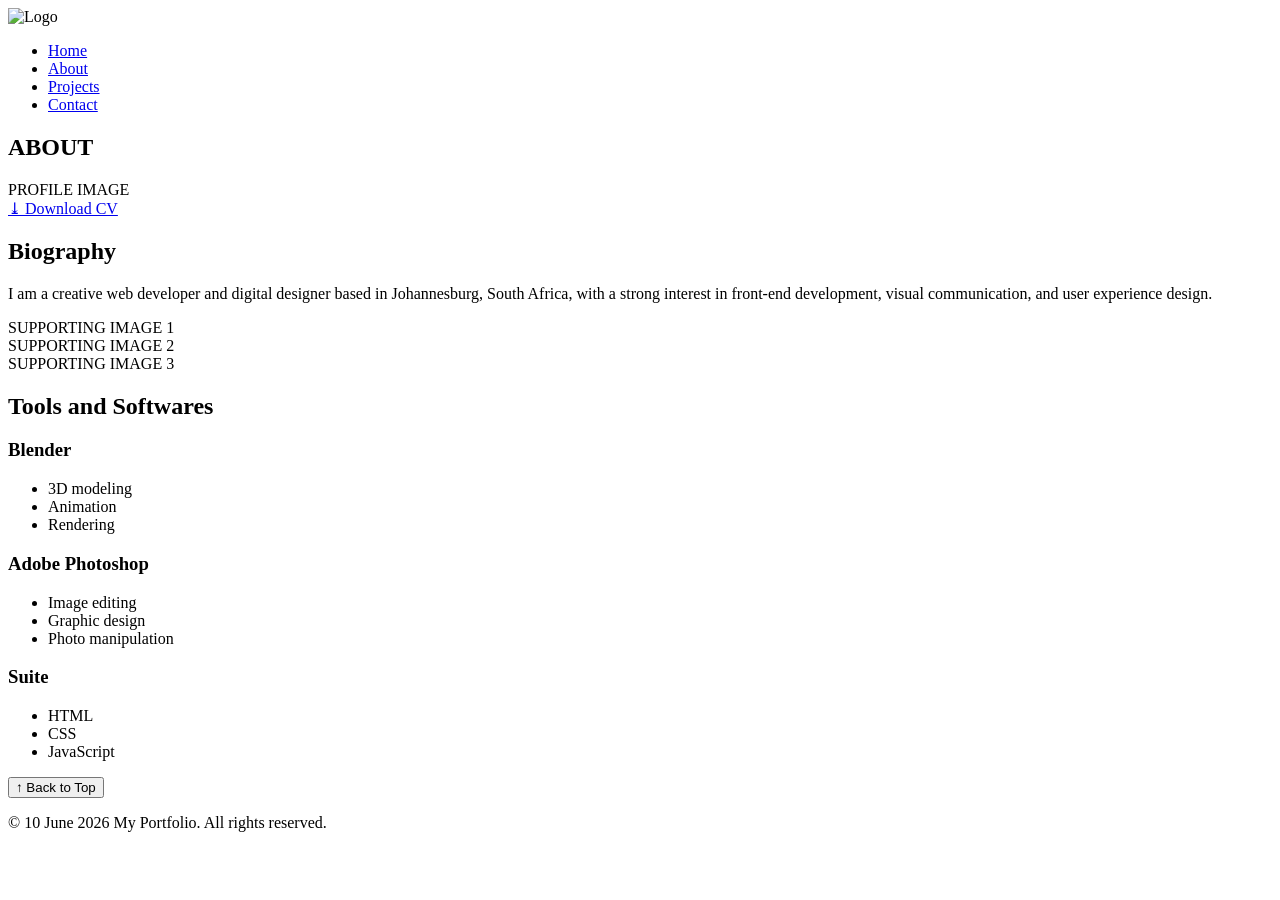
==== about.html @ 928bf6e4 "Add files via upload" ====
<!DOCTYPE html>
<html lang="en">
<head>
    <meta charset="UTF-8">
    <meta name="viewport" content="width=device-width, initial-scale=1.0">
    <meta name="description" content="This is a simple portfolio website." />
    <title>About</title>
    <link rel="stylesheet" href="../css/style.css">
    <script src="../js/script.js" defer></script>
</head>
<body>
    <div class="container">
    <header>
     <nav>
            <div class="Logo">
                <img src="../images/logo.png" alt="Logo" class="Logo">
            </div>
         <ul class="nav-links">
            <li><a href="./index.html">Home</a></li>
            <li><a href="./about.html">About</a></li>
            <li><a href="./projects.html">Projects</a></li>
            <li><a href="./contact.html">Contact</a></li>
         </ul>
     </nav>
    </header>
    <main>
        <section class="about-Section">
            <h1>ABOUT</h1>
          <div class="about-content">
                <!--LEFT SIDE-->
                <div class="about-left">
                    <div class="profile-image">
                        PROFILE IMAGE
                    </div>
                    <a href="#" class="button">⤓ Download CV</a>
               </div>
                     <!--RIGHT SIDE-->
               <div class="about-right">
                    <h2>Biography</h2>
                    <p> I am a creative web developer and digital designer based in Johannesburg, South Africa, with a strong interest in front-end development, visual communication, and user experience design.</p>
                        <!--SUPPORTING IMAGES-->
                    <div class="supporting-images">
                    <div class="supporting-box">
                        SUPPORTING IMAGE 1
                    </div>
                    <div class="supporting-box">
                       SUPPORTING IMAGE 2
                    </div>
                    <div class="supporting-box">
                       SUPPORTING IMAGE 3
                    </div>
                 </div>
              </div>
            </div> 
        </section>
        <section class="tools-section">
            <h2>Tools and Softwares</h2>
            <div class="tools-grid">
                <div class="tool-column">
                    <h3>Blender</h3>
                    <ul>
                        <li>3D modeling</li>
                        <li>Animation</li>
                        <li>Rendering</li>
                    </ul>
                 </div>
                 <div class="tool-column">
                    <h3>Adobe Photoshop</h3>
                     <ul>
                          <li>Image editing</li>
                          <li>Graphic design</li>
                          <li>Photo manipulation</li>
                     </ul>
                 </div>
                 <div class="tool-column">
                   <h3>Suite</h3>
                        <ul>
                            <li>HTML</li>
                            <li>CSS</li>
                            <li>JavaScript</li>
                       </ul>
                 </div>     
             </div>

            </div>
        </section>
    </main>
    <button id="topButton"> ↑ Back to Top</button>
    <footer>
        <p>&copy; <time datetime="2026-06-10">10 June 2026</time> My Portfolio. All rights reserved.</p>
    </footer>
</body>
</html>
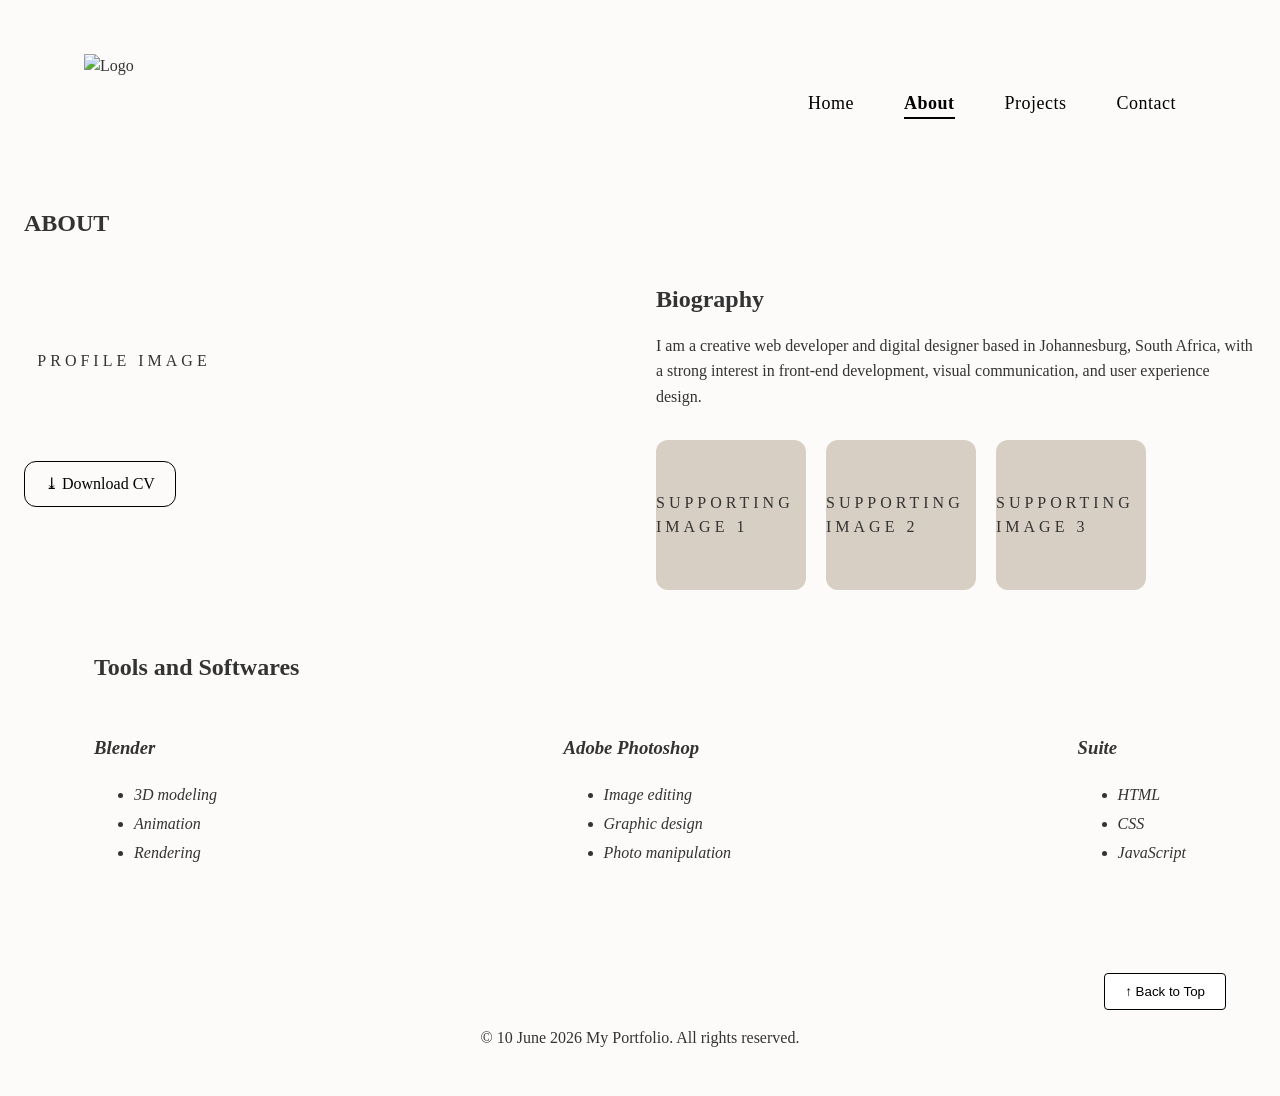
==== commit b71a58a6: "Fix file paths in about.html Updated paths for CSS and JS files, and adjusted image paths." ====
--- a/about.html
+++ b/about.html
@@ -5,89 +5,88 @@
     <meta name="viewport" content="width=device-width, initial-scale=1.0">
     <meta name="description" content="This is a simple portfolio website." />
     <title>About</title>
-    <link rel="stylesheet" href="../css/style.css">
-    <script src="../js/script.js" defer></script>
+    <link rel="stylesheet" href="style.css">
+    <script src="script.js" defer></script>
 </head>
 <body>
     <div class="container">
-    <header>
-     <nav>
-            <div class="Logo">
-                <img src="../images/logo.png" alt="Logo" class="Logo">
-            </div>
-         <ul class="nav-links">
-            <li><a href="./index.html">Home</a></li>
-            <li><a href="./about.html">About</a></li>
-            <li><a href="./projects.html">Projects</a></li>
-            <li><a href="./contact.html">Contact</a></li>
-         </ul>
-     </nav>
-    </header>
-    <main>
-        <section class="about-Section">
-            <h1>ABOUT</h1>
-          <div class="about-content">
-                <!--LEFT SIDE-->
-                <div class="about-left">
-                    <div class="profile-image">
-                        PROFILE IMAGE
+        <header>
+            <nav>
+                <div class="Logo">
+                    <img src="images/logo.png" alt="Logo" class="Logo">
+                </div>
+                <ul class="nav-links">
+                    <li><a href="index.html">Home</a></li>
+                    <li><a href="about.html">About</a></li>
+                    <li><a href="projects.html">Projects</a></li>
+                    <li><a href="contact.html">Contact</a></li>
+                </ul>
+            </nav>
+        </header>
+        <main>
+            <section class="about-Section">
+                <h1>ABOUT</h1>
+                <div class="about-content">
+                    <!--LEFT SIDE-->
+                    <div class="about-left">
+                        <div class="profile-image">
+                            PROFILE IMAGE
+                        </div>
+                        <a href="#" class="button">⤓ Download CV</a>
                     </div>
-                    <a href="#" class="button">⤓ Download CV</a>
-               </div>
-                     <!--RIGHT SIDE-->
-               <div class="about-right">
-                    <h2>Biography</h2>
-                    <p> I am a creative web developer and digital designer based in Johannesburg, South Africa, with a strong interest in front-end development, visual communication, and user experience design.</p>
+                    <!--RIGHT SIDE-->
+                    <div class="about-right">
+                        <h2>Biography</h2>
+                        <p>I am a creative web developer and digital designer based in Johannesburg, South Africa, with a strong interest in front-end development, visual communication, and user experience design.</p>
                         <!--SUPPORTING IMAGES-->
-                    <div class="supporting-images">
-                    <div class="supporting-box">
-                        SUPPORTING IMAGE 1
+                        <div class="supporting-images">
+                            <div class="supporting-box">
+                                SUPPORTING IMAGE 1
+                            </div>
+                            <div class="supporting-box">
+                                SUPPORTING IMAGE 2
+                            </div>
+                            <div class="supporting-box">
+                                SUPPORTING IMAGE 3
+                            </div>
+                        </div>
                     </div>
-                    <div class="supporting-box">
-                       SUPPORTING IMAGE 2
+                </div>
+            </section>
+            <section class="tools-section">
+                <h2>Tools and Softwares</h2>
+                <div class="tools-grid">
+                    <div class="tool-column">
+                        <h3>Blender</h3>
+                        <ul>
+                            <li>3D modeling</li>
+                            <li>Animation</li>
+                            <li>Rendering</li>
+                        </ul>
                     </div>
-                    <div class="supporting-box">
-                       SUPPORTING IMAGE 3
+                    <div class="tool-column">
+                        <h3>Adobe Photoshop</h3>
+                        <ul>
+                            <li>Image editing</li>
+                            <li>Graphic design</li>
+                            <li>Photo manipulation</li>
+                        </ul>
                     </div>
-                 </div>
-              </div>
-            </div> 
-        </section>
-        <section class="tools-section">
-            <h2>Tools and Softwares</h2>
-            <div class="tools-grid">
-                <div class="tool-column">
-                    <h3>Blender</h3>
-                    <ul>
-                        <li>3D modeling</li>
-                        <li>Animation</li>
-                        <li>Rendering</li>
-                    </ul>
-                 </div>
-                 <div class="tool-column">
-                    <h3>Adobe Photoshop</h3>
-                     <ul>
-                          <li>Image editing</li>
-                          <li>Graphic design</li>
-                          <li>Photo manipulation</li>
-                     </ul>
-                 </div>
-                 <div class="tool-column">
-                   <h3>Suite</h3>
+                    <div class="tool-column">
+                        <h3>Suite</h3>
                         <ul>
                             <li>HTML</li>
                             <li>CSS</li>
                             <li>JavaScript</li>
-                       </ul>
-                 </div>     
-             </div>
-
-            </div>
-        </section>
-    </main>
-    <button id="topButton"> ↑ Back to Top</button>
-    <footer>
-        <p>&copy; <time datetime="2026-06-10">10 June 2026</time> My Portfolio. All rights reserved.</p>
-    </footer>
+                        </ul>
+                    </div>
+                </div>
+            </section>
+        </main>
+        <footer>
+            <button id="topButton">↑ Back to Top</button>
+            <p>&copy; <time datetime="2026-06-10">10 June 2026</time> My Portfolio. All rights reserved.</p>
+        </footer>
+    </div>
 </body>
-</html>+</html>
--- a/style.css
+++ b/style.css
@@ -0,0 +1,273 @@
+*{
+    background-color:#fcfbf9
+
+}
+body{
+    font-family: Georgia, serif;
+    line-height: 1.5;
+    margin: 0;
+    padding: 24px;
+    color: #333;
+}
+
+header, main, footer{
+    margin: 0000;
+}
+
+nav ul{
+    list-style: none;
+    padding: 20px;
+    display: flex;
+    gap: 30px;
+}
+a {
+    display:block;
+}
+
+.button {
+    display: inline-block;
+    padding: 10px 20px;
+    text-decoration: none;
+    border-radius: 12px;
+    border: 1.5px solid black;
+    color: black;
+}
+
+.hero_subtitle {
+    font-size: 15px;
+    margin-top: 10px;
+
+}
+nav {
+    display: flex;
+    align-items: flex-start;
+    justify-content: space-between;
+    padding: 30px 60px;
+}
+.logo img {
+    width: 100px;
+}
+.nav-links {
+    display: flex;
+    gap: 50px;
+    list-style: none;
+}
+.nav-links a{
+    text-decoration: none;
+    color: black;
+    font-size: 18px;
+    letter-spacing: 0.5px;
+}
+.logo {
+    width: 110px;
+}
+.active {
+    font-weight: bold;
+    border-bottom: 2px solid black;
+}
+
+/*PAGE LAYOUT*/
+html, body {
+    height: 100%;
+}
+
+.container {
+    display: flex;
+    flex-direction: column;
+    min-height: 100vh;
+}
+#topButton {
+    cursor: pointer;
+}
+
+/*MAIN CONTENT*/
+main {
+    flex: 1;
+}
+
+/*FOOTER*/
+footer {
+    text-align: center;
+    padding: 30px;
+}
+
+/*ABOUT PAGE*/
+.about-section {
+    padding: 40px 70px;
+}
+.about-section h2 {
+    font-size: 28px;
+    margin-bottom: 20px;
+}
+.about-content {
+    display: flex;
+    gap: 40px;
+    justify-content: space-between;
+}
+.profile-image {
+    width: 200px;
+    height: 200px;
+    background: color #d8cfc4;
+    display: flex;
+    justify-content: center;
+    align-items: center;
+    letter-spacing: 4px;
+    border-radius: 50%;
+}
+.about-right{
+    max-width: 600px;
+}
+.about-right h2 {
+    font-size: 24px;
+    margin-bottom: 15px;
+}
+.about-right p {
+    font-size: 16px;
+    line-height: 1.6;
+}
+.supporting-images {
+    display: flex;
+    gap: 20px;
+    margin-top: 30px;
+}
+.supporting-box {
+    width: 150px;
+    height: 150px;
+    background-color: #d8cfc4;
+    display: flex;
+    justify-content: center;
+    align-items: center;
+    letter-spacing: 4px;
+    border-radius: 12px;
+}
+.tools-section {
+    padding: 40px 70px;
+}
+.tools-grid {
+    display: flex;
+    justify-content: space-between;
+    margin-top: 30px;
+}
+.tool-column {
+    font-size: 16px;
+    font-style: italic;
+    margin-bottom: 20px;
+}
+.tool-column ul {
+    line-height: 1.8;
+}
+
+/*PROJECTS PAGE*/
+.projects-section {
+    padding: 40px 70px;
+}
+.projects-top {
+    display: flex;
+    justify-content: space-between;
+    align-items: flex-start;
+}
+.project-intro p {
+    width: 300px;
+    line-height: 1.5;
+    font-size: 18px;
+}
+.sort-section {
+    margin-top: 30px;
+    letter-spacing: 4px;
+    font-size: 18px;
+    cursor: pointer;
+}
+.project-filters {
+    display: flex;
+    gap: 50px;
+    margin-top: 50px;
+    margin-bottom: 50px;
+}
+.project-filters button {
+    background: none;
+    border: none;
+    font-size: 18px;
+    letter-spacing: 4px;
+    cursor: pointer;
+}
+.project-filters .active {
+    text-decoration: underline;
+}
+.project-grid {
+    display: grid;
+    grid-template-columns: repeat(4,1fr);
+    gap: 50px;
+}
+.project-image {
+    width: 100%;
+    height: 200px;
+    background-color: #d8cfc4;
+    display: flex;
+    justify-content: center;
+    align-items: center;
+    letter-spacing: 4px;
+}
+.project-card h2 {
+    margin-bottom: 10px;
+    margin-top: 15px;
+}
+.project-card p {
+    margin-bottom: 15px;
+}
+.project-card a {
+    text-decoration: underline;
+    color: black;
+}
+
+/*CONTACT PAGE*/
+.contact-form-container {
+    width: 400px;
+    margin: 40px auto;
+    max-width: 90%;
+    background: #ddd8d3;
+    padding: 30px;
+}
+input, textarea {
+    width: 100%;
+    padding: 10px;
+    margin-bottom: 20px;
+    border: 1px solid black;
+    border-radius: 4px;
+    background: white;
+    font-family: inherit;
+    box-sizing: border-box;
+}
+textarea {
+    height: 150px;
+    resize: none
+}
+button {
+    display: block;
+    margin-left:auto;
+    padding: 10px 20px;
+    border: 1px solid black;
+    border-radius: 4px;
+    background: white;
+    cursor: pointer;
+}
+.contact-header {
+    text-align: center;
+}
+.contact-info {
+    text-align: center;
+}
+.social-icons {
+    display: flex;
+    justify-content: center;
+    gap: 20px;
+    margin-top: 20px;
+}
+form {
+    width: 100%;
+    background: transparent
+}
+label {
+    display: block;
+    margin-bottom: 5px;
+    background: transparent;
+}
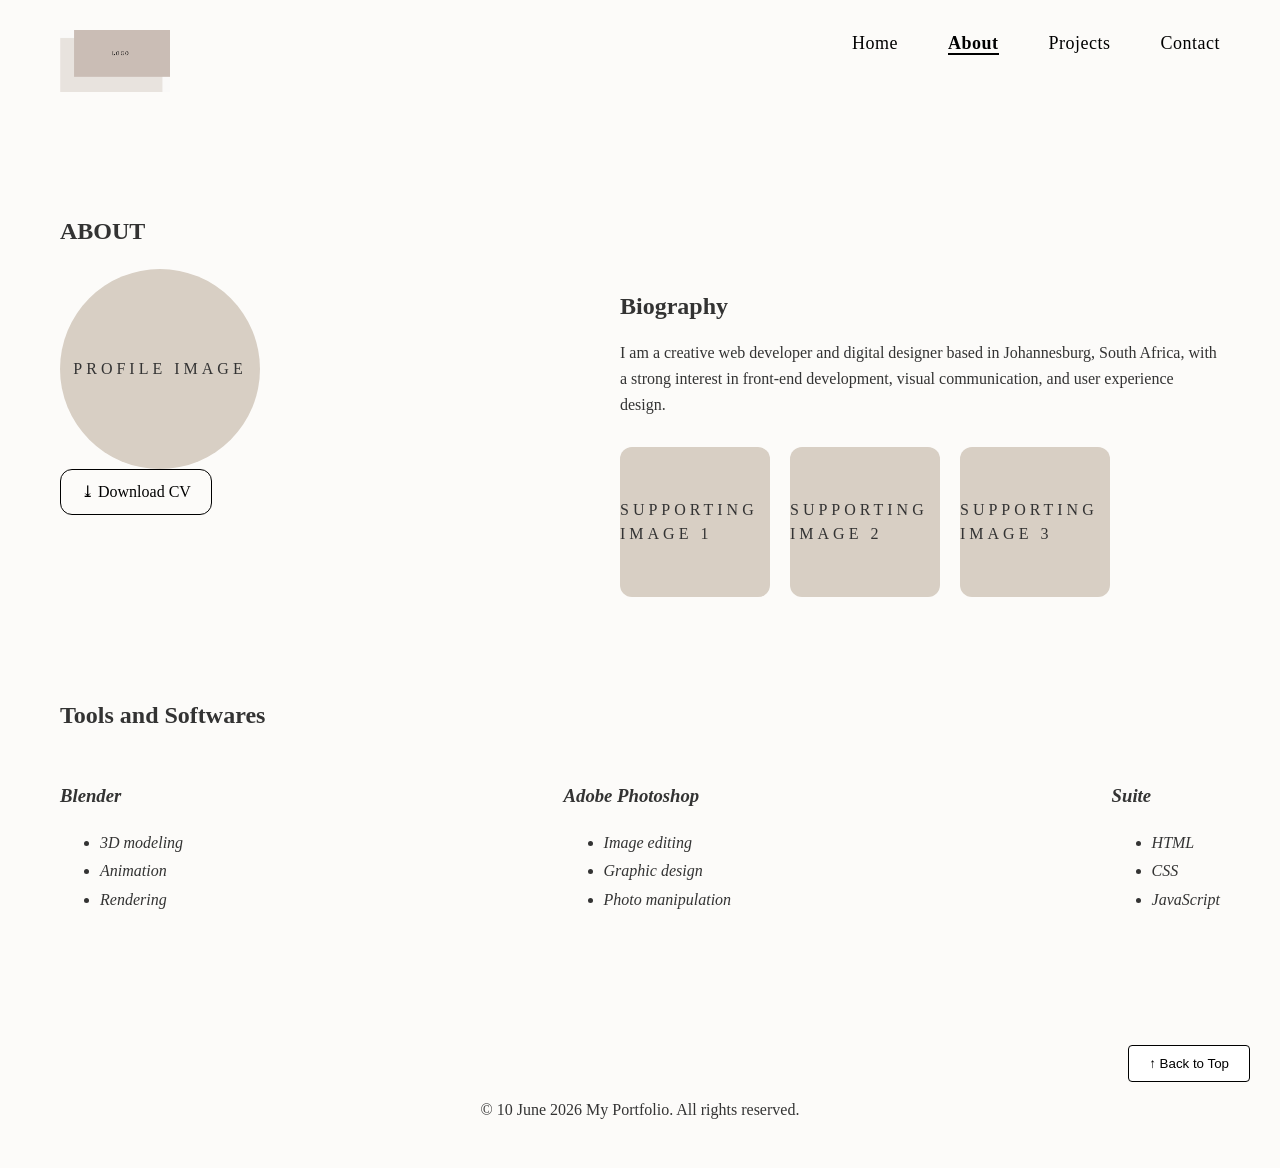
==== commit 31212087: "Fix logo image source in about.html" ====
--- a/about.html
+++ b/about.html
@@ -13,7 +13,7 @@
         <header>
             <nav>
                 <div class="Logo">
-                    <img src="images/logo.png" alt="Logo" class="Logo">
+                    <img src="logo.png" alt="Logo" class="Logo">
                 </div>
                 <ul class="nav-links">
                     <li><a href="index.html">Home</a></li>
--- a/style.css
+++ b/style.css
@@ -1,27 +1,14 @@
-*{
-    background-color:#fcfbf9
-
-}
-body{
+body {
+    background-color: #fcfbf9;
     font-family: Georgia, serif;
     line-height: 1.5;
     margin: 0;
-    padding: 24px;
+    padding: 0;
     color: #333;
 }
 
-header, main, footer{
-    margin: 0000;
-}
-
-nav ul{
-    list-style: none;
-    padding: 20px;
-    display: flex;
-    gap: 30px;
-}
-a {
-    display:block;
+header, main, footer {
+    margin: 0;
 }
 
 .button {
@@ -36,31 +23,38 @@
 .hero_subtitle {
     font-size: 15px;
     margin-top: 10px;
-
-}
+}
+
 nav {
     display: flex;
     align-items: flex-start;
     justify-content: space-between;
     padding: 30px 60px;
 }
+
 .logo img {
     width: 100px;
 }
+
 .nav-links {
     display: flex;
     gap: 50px;
     list-style: none;
-}
-.nav-links a{
+    padding: 0;
+    margin: 0;
+}
+
+.nav-links a {
     text-decoration: none;
     color: black;
     font-size: 18px;
     letter-spacing: 0.5px;
 }
-.logo {
+
+.Logo {
     width: 110px;
 }
+
 .active {
     font-weight: bold;
     border-bottom: 2px solid black;
@@ -76,6 +70,7 @@
     flex-direction: column;
     min-height: 100vh;
 }
+
 #topButton {
     cursor: pointer;
 }
@@ -83,6 +78,7 @@
 /*MAIN CONTENT*/
 main {
     flex: 1;
+    padding: 24px 60px;
 }
 
 /*FOOTER*/
@@ -92,44 +88,52 @@
 }
 
 /*ABOUT PAGE*/
-.about-section {
-    padding: 40px 70px;
-}
-.about-section h2 {
+.about-Section {
+    padding: 40px 0;
+}
+
+.about-Section h2 {
     font-size: 28px;
     margin-bottom: 20px;
 }
+
 .about-content {
     display: flex;
     gap: 40px;
     justify-content: space-between;
 }
+
 .profile-image {
     width: 200px;
     height: 200px;
-    background: color #d8cfc4;
+    background-color: #d8cfc4;
     display: flex;
     justify-content: center;
     align-items: center;
     letter-spacing: 4px;
     border-radius: 50%;
 }
-.about-right{
+
+.about-right {
     max-width: 600px;
 }
+
 .about-right h2 {
     font-size: 24px;
     margin-bottom: 15px;
 }
+
 .about-right p {
     font-size: 16px;
     line-height: 1.6;
 }
+
 .supporting-images {
     display: flex;
     gap: 20px;
     margin-top: 30px;
 }
+
 .supporting-box {
     width: 150px;
     height: 150px;
@@ -140,49 +144,52 @@
     letter-spacing: 4px;
     border-radius: 12px;
 }
+
 .tools-section {
-    padding: 40px 70px;
-}
+    padding: 40px 0;
+}
+
 .tools-grid {
     display: flex;
     justify-content: space-between;
     margin-top: 30px;
 }
+
 .tool-column {
     font-size: 16px;
     font-style: italic;
     margin-bottom: 20px;
 }
+
 .tool-column ul {
     line-height: 1.8;
 }
 
 /*PROJECTS PAGE*/
-.projects-section {
-    padding: 40px 70px;
-}
 .projects-top {
-    display: flex;
-    justify-content: space-between;
-    align-items: flex-start;
-}
-.project-intro p {
+    padding: 40px 0;
+}
+
+.projects-intro p {
     width: 300px;
     line-height: 1.5;
     font-size: 18px;
 }
+
 .sort-section {
     margin-top: 30px;
     letter-spacing: 4px;
     font-size: 18px;
     cursor: pointer;
 }
+
 .project-filters {
     display: flex;
     gap: 50px;
     margin-top: 50px;
     margin-bottom: 50px;
 }
+
 .project-filters button {
     background: none;
     border: none;
@@ -190,14 +197,17 @@
     letter-spacing: 4px;
     cursor: pointer;
 }
+
 .project-filters .active {
     text-decoration: underline;
 }
+
 .project-grid {
     display: grid;
-    grid-template-columns: repeat(4,1fr);
+    grid-template-columns: repeat(4, 1fr);
     gap: 50px;
 }
+
 .project-image {
     width: 100%;
     height: 200px;
@@ -207,16 +217,25 @@
     align-items: center;
     letter-spacing: 4px;
 }
+
 .project-card h2 {
     margin-bottom: 10px;
     margin-top: 15px;
 }
+
 .project-card p {
     margin-bottom: 15px;
 }
+
 .project-card a {
     text-decoration: underline;
     color: black;
+}
+
+.load-more {
+    text-align: center;
+    margin-top: 40px;
+    grid-column: 1 / -1;
 }
 
 /*CONTACT PAGE*/
@@ -227,6 +246,7 @@
     background: #ddd8d3;
     padding: 30px;
 }
+
 input, textarea {
     width: 100%;
     padding: 10px;
@@ -237,35 +257,47 @@
     font-family: inherit;
     box-sizing: border-box;
 }
+
 textarea {
     height: 150px;
-    resize: none
-}
+    resize: none;
+}
+
 button {
     display: block;
-    margin-left:auto;
+    margin-left: auto;
     padding: 10px 20px;
     border: 1px solid black;
     border-radius: 4px;
     background: white;
     cursor: pointer;
 }
+
 .contact-header {
     text-align: center;
 }
+
 .contact-info {
     text-align: center;
 }
+
 .social-icons {
     display: flex;
     justify-content: center;
     gap: 20px;
     margin-top: 20px;
 }
+
+.social-icons a {
+    text-decoration: none;
+    color: black;
+}
+
 form {
     width: 100%;
-    background: transparent
-}
+    background: transparent;
+}
+
 label {
     display: block;
     margin-bottom: 5px;
